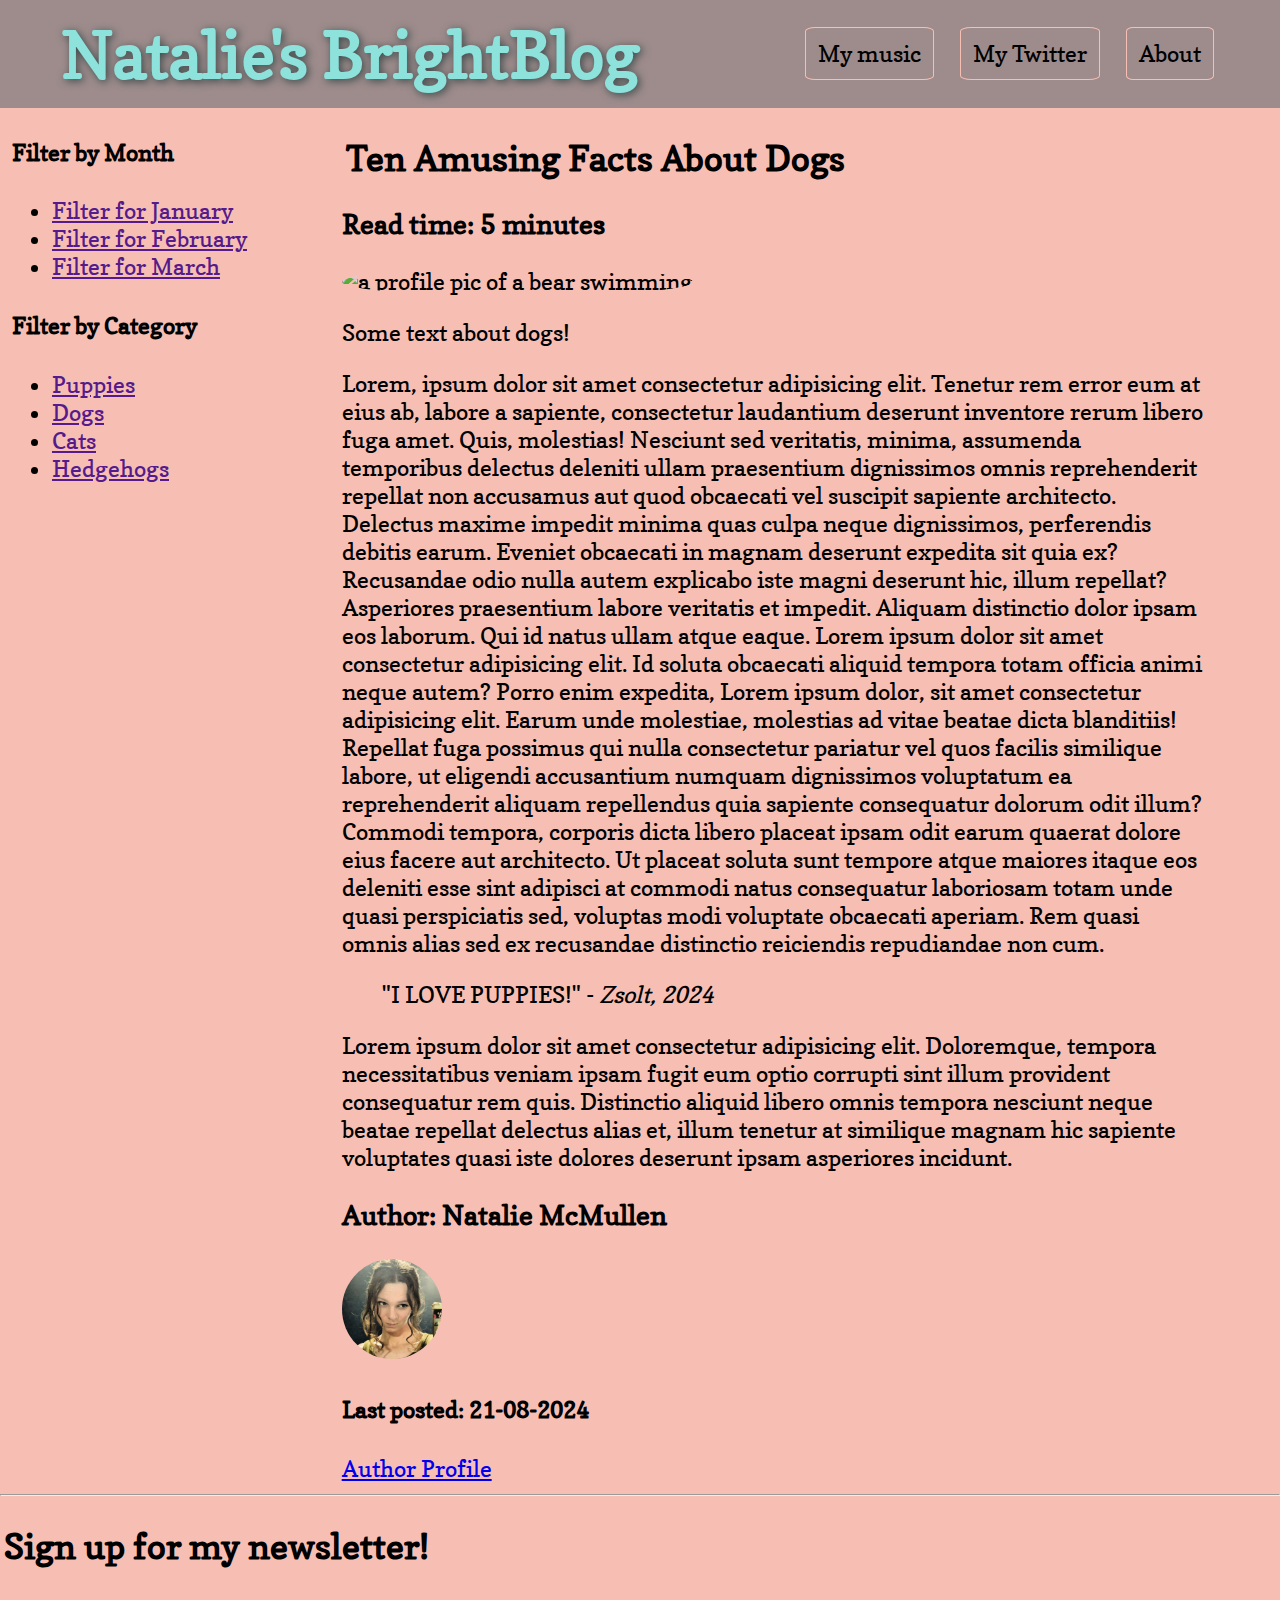
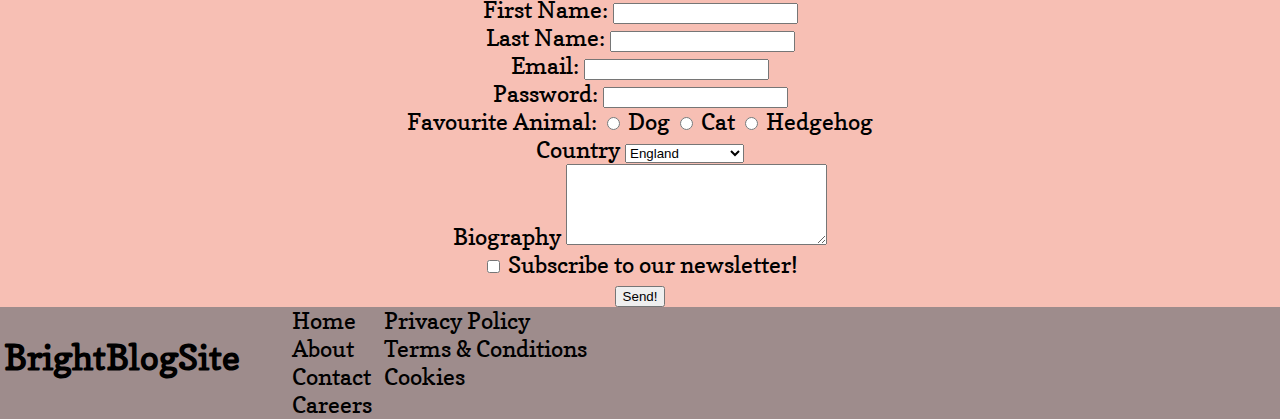
==== index.html @ 774e160c "initial commit" ====
<!--Miscalanious Notes
- Hover over tags to see definition
- Use TAB to use emmet abbraviation
- use lorem for a paragraph of text (type the number of words you'd like afterwards)
- Different text tags, i.e. <blockquote>, <cite> allow text to be simply formatted
- press the arrows on the left (by the line numbers) to collapse tags :)))

Forms
- Forms are usually processed by a seperate server. 
- a 'model' is an element that pops up over the website
- the label connects the text of a question in the form with the related box
- the value is what text goes in the button or drop down menu
- type="email" checks if the text is an email address
- type="passowrd" hides the text being typed :)
- type="radio" gives us a clickable 'radio button' (i.e. you can choose one answer only for the quesiton)
- type="submit" creates a button to send the form off
- you can link radio buttons to the same question by making sure the name="" is the same for each button
- use 'select' and 'option' for a drop down selection
- notice how the label text goes before some tags (like select) but after other tags (like text). This is due to which bit you want to show when you hover over or click the label
- notice that when you send the form, the information being sent goes into the URL :)
-->



<!DOCTYPE html>
<html lang="en">
<head>
    <link rel="stylesheet" href="style.css">
    <script src="app.js"></script>
    <link href="https://fonts.googleapis.com/css2?family=Copse&family=Roboto+Slab:wght@100..900&display=swap" rel="stylesheet">
    <link href="https://fonts.googleapis.com/css2?family=Copse&display=swap" rel="stylesheet">
    <meta charset="UTF-8">
    <meta name="viewport" content="width=device-width, initial-scale=1.0">
    <title>BrightBlogSite</title>
</head>

<body>
    <header id="main-header">
        <!-- the content of the header (stuff at the top of the website) goes here :) -->
        <h1 id="logo">Natalie's BrightBlog</h1> <!-- You could quickly make this section below with 'nav>ul>li*3>a'-->
        <!--<h1> is the highest in the heirachy of header tags-->
        <nav>
            <!-- this is the navigation bar -->
            <!-- this is using the list method (you can use unordered list or ordered list (ul or ol)) -->
            <ul id="nav-ul">
                <li> <!--List elements-->
                    <a href="https://soundcloud.com/natalatalie" target="_blank" class="navbutton"> My music</a>
                </li>
                <li> 
                    <a href="https://soundcloud.com/natalatalie" target="_blank" class="navbutton">My Twitter</a> 
                </li>
                <li>
                    <a href="https://youtu.be/nHFAuy6w3oc?si=g7pez1KYnM05NIgV" target="_blank" class="navbutton">About</a>
                </li>
            </ul> 
        </nav>
    </header>
    <main>
        <!-- main content of the website can go here :) -->
        <div id="main-content">
            <aside><!-- for filtering-->
                <section>
                    <h4>Filter by Month</h4>
                    <nav><!--As the filter is part of navigation!-->
                        <ul>
                            <li><a href="">Filter for January</a></li>
                            <li><a href="">Filter for February</a></li>
                            <li><a href="">Filter for March</a></li>
                        </ul>
                    </nav>
                </section>
                <section>
                    <h4>Filter by Category</h4>
                    <nav>
                        <ul>
                            <li><a href="">Puppies</a></li>
                            <li><a href="">Dogs</a></li>
                            <li><a href="">Cats</a></li>
                            <li><a href="">Hedgehogs</a></li>
                        </ul>
                    </nav>
                </section>
            </aside>
            <div>
                <article>
                    <header>
                        <!--article (a self contained composition) header goes here :)-->
                        <h2>Ten Amusing Facts About Dogs</h2>
                        <h3>Read time: 5 minutes</h3>
                        <img src="https://placebear.com/100/100" alt="a profile pic of a bear swimming">
                    </header>
                    <main><!--<p> = paragraph -->
                        <p>Some text about dogs!</p>
                        <p>Lorem, ipsum dolor sit amet consectetur adipisicing elit. Tenetur rem error eum at eius ab, labore a sapiente, consectetur laudantium deserunt inventore rerum libero fuga amet. Quis, molestias! Nesciunt sed veritatis, minima, assumenda temporibus delectus deleniti ullam praesentium dignissimos omnis reprehenderit repellat non accusamus aut quod obcaecati vel suscipit sapiente architecto. Delectus maxime impedit minima quas culpa neque dignissimos, perferendis debitis earum. Eveniet obcaecati in magnam deserunt expedita sit quia ex? Recusandae odio nulla autem explicabo iste magni deserunt hic, illum repellat? Asperiores praesentium labore veritatis et impedit. Aliquam distinctio dolor ipsam eos laborum. Qui id natus ullam atque eaque.
                        Lorem ipsum dolor sit amet consectetur adipisicing elit. Id soluta obcaecati aliquid tempora totam officia animi neque autem? Porro enim expedita, Lorem ipsum dolor, sit amet consectetur adipisicing elit. Earum unde molestiae, molestias ad vitae beatae dicta blanditiis! Repellat fuga possimus qui nulla consectetur pariatur vel quos facilis similique labore, ut eligendi accusantium numquam dignissimos voluptatum ea reprehenderit aliquam repellendus quia sapiente consequatur dolorum odit illum? Commodi tempora, corporis dicta libero placeat ipsam odit earum quaerat dolore eius facere aut architecto. Ut placeat soluta sunt tempore atque maiores itaque eos deleniti esse sint adipisci at commodi natus consequatur laboriosam totam unde quasi perspiciatis sed, voluptas modi voluptate obcaecati aperiam. Rem quasi omnis alias sed ex recusandae distinctio reiciendis repudiandae non cum.
                    
                        </p>
                        <blockquote>
                            "I LOVE PUPPIES!" - <cite>Zsolt, 2024</cite>
                        </blockquote>
                        
                        <p>Lorem ipsum dolor sit amet consectetur adipisicing elit. Doloremque, tempora necessitatibus veniam ipsam fugit eum optio corrupti sint illum provident consequatur rem quis. Distinctio aliquid libero omnis tempora nesciunt neque beatae repellat delectus alias et, illum tenetur at similique magnam hic sapiente voluptates quasi iste dolores deserunt ipsam asperiores incidunt.</p>
                    </main>
                    <footer>
                        <h3>Author: Natalie McMullen</h3>
                        <img src="./natalieface.jpg" alt="a profile pic of natalie's face" style="max-height: 100px; max-width: 100px;">
                        <h4>Last posted: 21-08-2024</h4><!--need programming to automte this, i.e. JavaScript-->
                        <a href="https://www.brightnetwork.co.uk/" target="_blank">Author Profile</a> <!--target assigns where the link opens to-->
                    </footer>
                </article>
            </div>
        </div>
    <hr><!--horizontal line-->
    <h2>Sign up for my newsletter!</h2>
    <form action="" method=""> <!--Two attributes-->
        <label for="first_name">First Name: </label>
        <input type="text" id="first_name" name="first_name" required> <!--a required field in the form-->
        <br> <!--stacks fields vertically using a break-->
        <label for="last_name">Last Name: </label>
        <input type="text" id="last_name" name="last_name" required> <!--a required field in the form-->
        <br>
        <label for="email">Email:</label>
        <input type="email" name="email" id="email">
        <br>
        <label for="password">Password:</label>
        <input type="password" name="password" id="password">
        <br>

        <label for="favourite_animal">Favourite Animal:</label>
        <input type="radio" name="favourite_animal" id="dog" value="dog">
        <label for="dog">Dog</label>
        <input type="radio" name="favourite_animal" id="cat" value="cat">
        <label for="cat">Cat</label>
        <input type="radio" name="favourite_animal" id="headgehog" value="headgehog">
        <label for="headgehog">Hedgehog</label>
        <br>

        <label for="country">Country</label>
        <select name="country" id="country">
            <option value="england">England</option>
            <option value="scotland">Scotland</option>
            <option value="wales">Wales</option>
            <option value="northern_ireland">Northern Ireland</option>
        </select>
        <br>

        <label for="bio">Biography</label>
        <textarea name="bio" id="bio" cols="30" rows="5"></textarea> <!-- creates a sized textbox -->
        <br>

        <input type="checkbox" id="subscribe" name="subscribe">
        <label for="subscribe">Subscribe to our newsletter!</label>
        <br>

        <input type="submit" value="Send!">
    </form>
    
    </main>
    
    <footer><!--This is the footer for the <body>-->
        <!--We are going to make two collumns, by using <divs>-->
        <h2>BrightBlogSite</h2>
        <section>
            <nav>
                <ul id="footer-ul">
                    <div>
                        <li><a href="">Home</a></li>
                        <li><a href="">About</a></li>
                        <li><a href="">Contact</a></li>
                        <li><a href="">Careers</a></li>
                    </div>
                    <div>
                        <li><a href="">Privacy Policy</a></li>
                        <li><a href="">Terms & Conditions</a></li>
                        <li><a href="">Cookies</a></li>
                    </div>
                
                </ul>
            </nav>
        </section>
    </footer>
</body>
</html>
---- style.css ----
body {
    font-family: "Copse", sans-serif;
    margin: 0px;
    font-size: 1.8vw;
    background-color: #f7bfb4;
}
/*# for id*/
#logo {
    text-align: center;
    font-size: 5vw;
    margin: 0px;
    padding: 8px;
    font-family: "Copse";
    /* this makes use of the Copse font we added */
    text-shadow: 2px 2px 8px #384748;
    animation: sparkle 2s ease-in-out alternate;
}
@keyframes sparkle {
    0% {
        filter: brightness(1);
        text-shadow: 0 0 10px rgba(255, 255, 255, 0.5), 0 0 20px rgba(255, 255, 255, 0.3);
    }
    50% {
        filter: brightness(1.5);
        text-shadow: 0 0 20px rgba(255, 255, 255, 0.7), 0 0 30px rgba(255, 255, 255, 0.5);
    }
}


ul {
    margin: 0px;
}


body > header {
    background-color: #58656D90;
    color: #8de2dc;
    height: 12vh;
    /* Using FlexBox to organise logo and nav elements */
    /* moves elements horizontally together */
    display: flex;
    /* centers items in the flex box */
    align-items: center;
    justify-content: space-around;
}

/* flex box for navigation elements */
#nav-ul {
    display: flex;
}
/* adding padding to individual nav elements */
#nav-ul > li {
    padding: 8px;
    margin: 5px;
}

/* turning our two divs into a flexbox */
#footer-ul {
    display: flex;
    list-style: none;
}
#footer-ul > div > li {
    margin-left: 12px;
}

#footer-ul > div > li > a{
    text-decoration: none;
    color: black;
}

body > header > nav > ul { 
    /* removes hyperlink styling from links under BirghtBlog */ 
    list-style: none;
    text-decoration: none;
}

/*. for classk*/
.navbutton {
    text-decoration: none;
    padding: 12px;
    /* making the buttons */
    border: 1px solid #f7bfb4;
    color: black;
    border-radius: 8%;
}

body > main article {
    /* organises the margins and text width of the website - auto automatically adjusts the margins */
    width: 85%;
    margin: auto;

}

/* organising the articles & filtering */
#main-content {
    display: flex;
    justify-content: space-around;
}
#main-content > div {
    width: 80%;
}
#main-content aside {
    width: 20%;
    margin-left: 12px;
}


/* centering the form */
form {
    text-align: center;
}

h2 {
    text-align: left;
    margin-left: 4px;
}



body > footer {
    background-color: #58656D90;
    /* flexbox for footer */
    display: flex;
}


/* edits all images */
img {
    border-radius: 50%
}
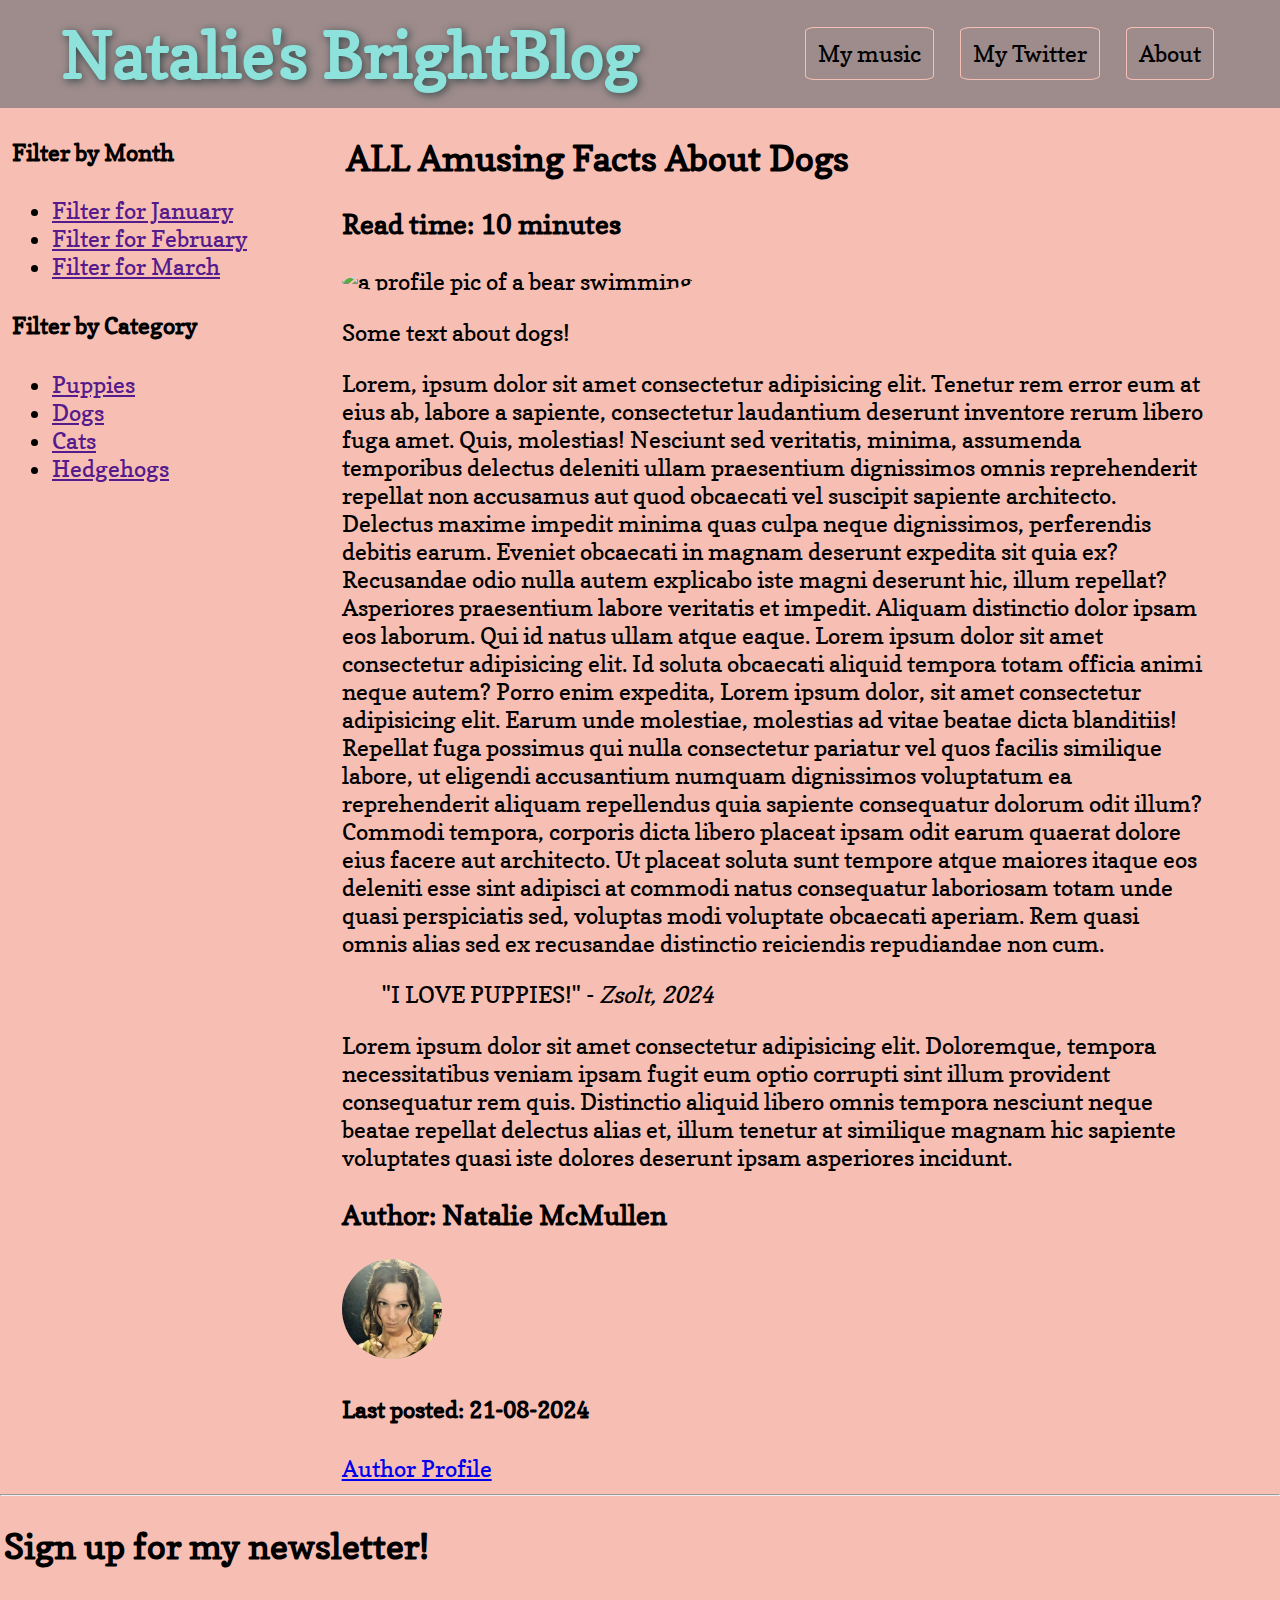
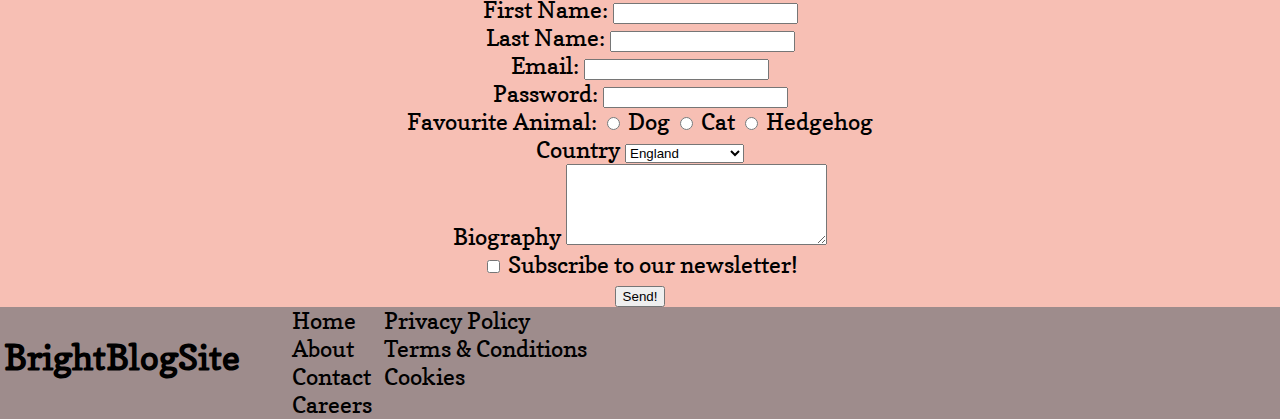
==== commit 3e483836: "Update index.html" ====
--- a/index.html
+++ b/index.html
@@ -85,8 +85,8 @@
                 <article>
                     <header>
                         <!--article (a self contained composition) header goes here :)-->
-                        <h2>Ten Amusing Facts About Dogs</h2>
-                        <h3>Read time: 5 minutes</h3>
+                        <h2>ALL Amusing Facts About Dogs</h2>
+                        <h3>Read time: 10 minutes</h3>
                         <img src="https://placebear.com/100/100" alt="a profile pic of a bear swimming">
                     </header>
                     <main><!--<p> = paragraph -->
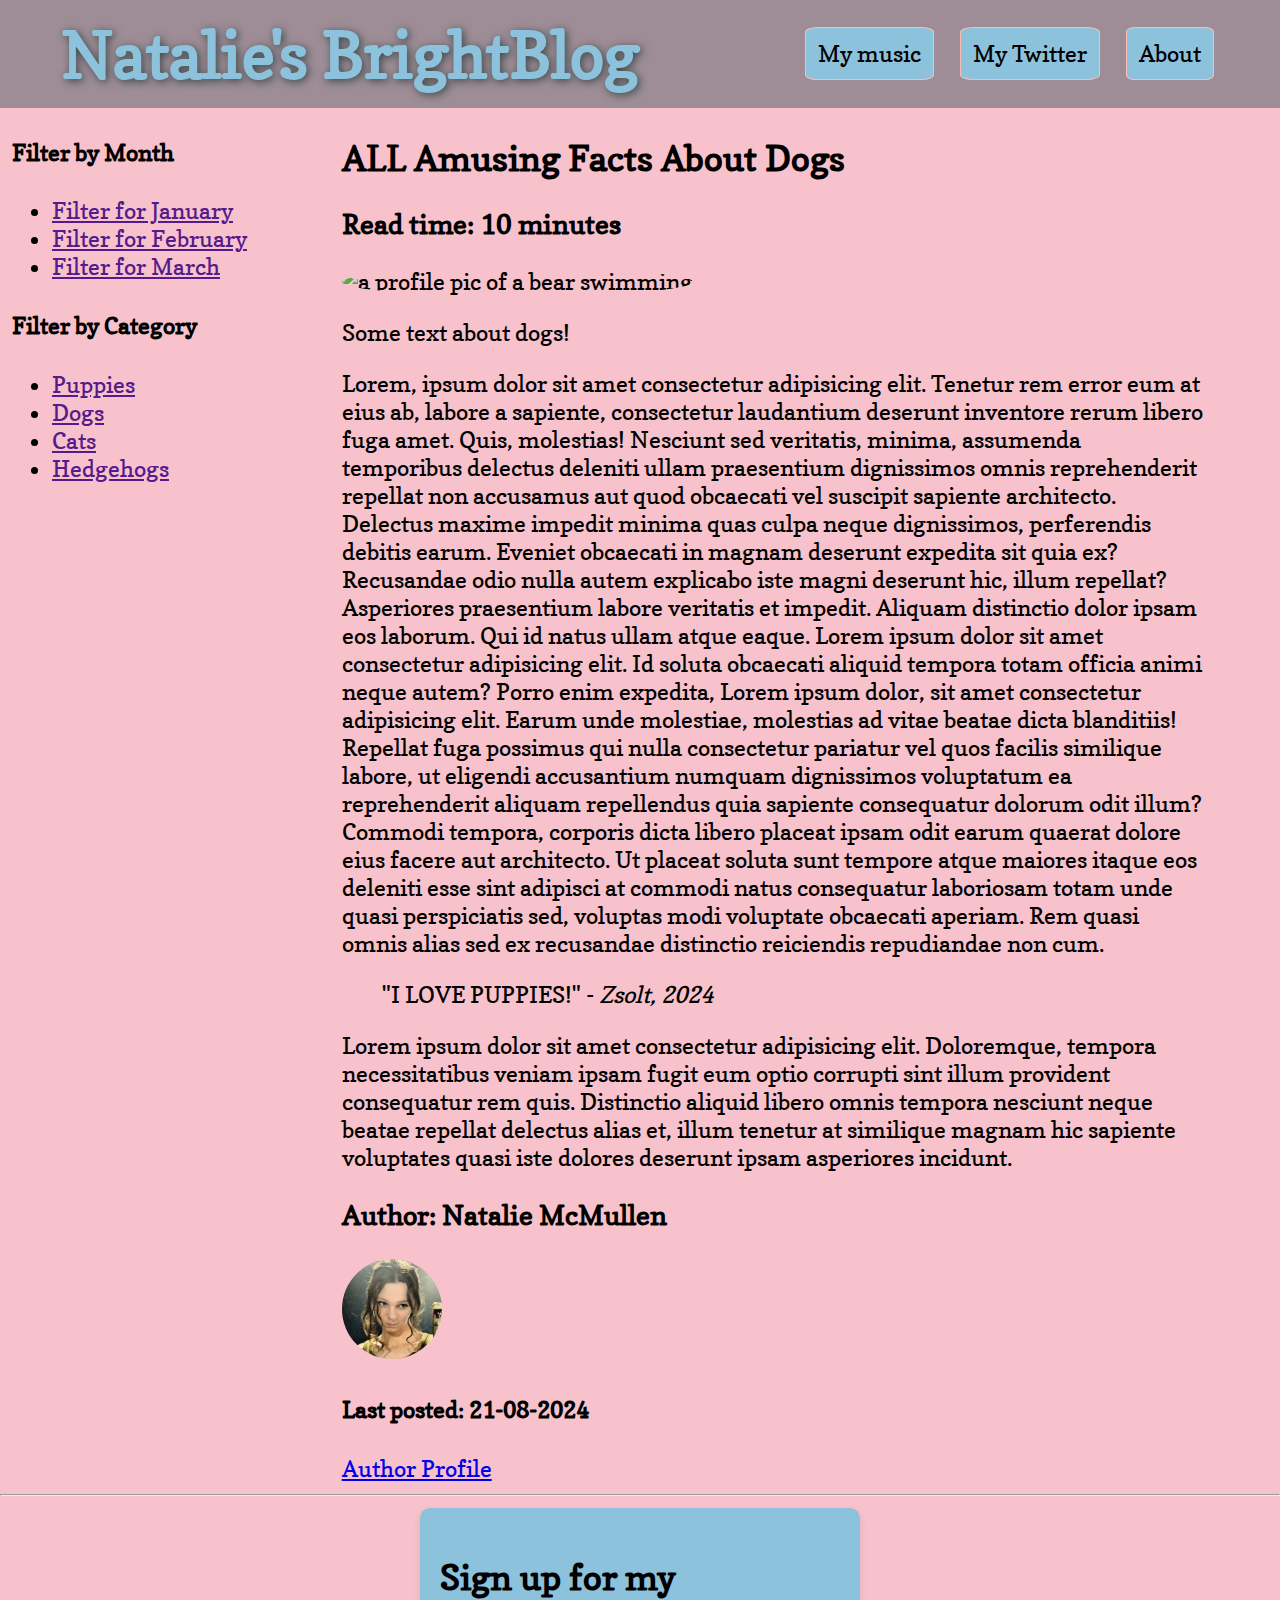
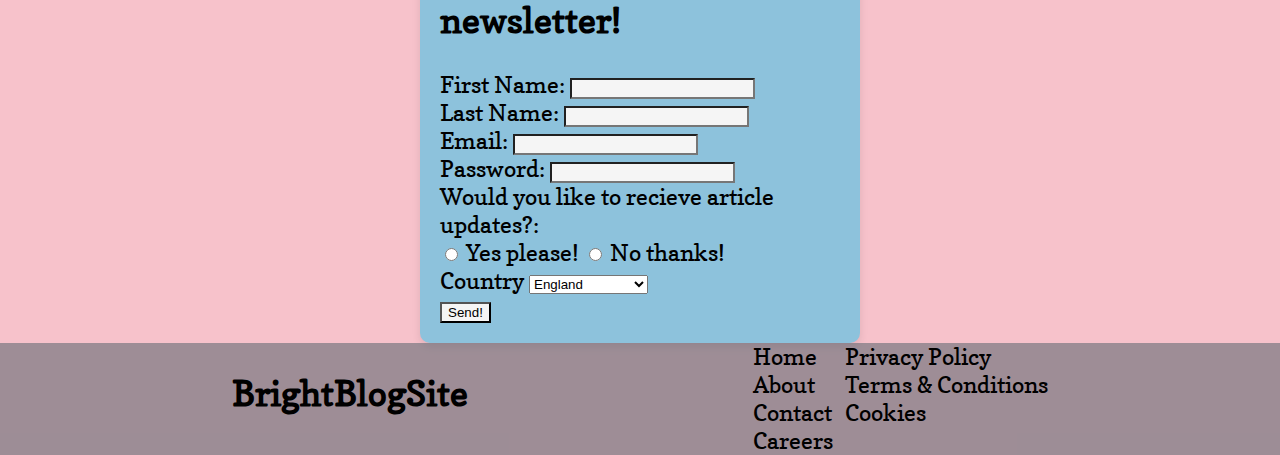
==== commit ed4ee477: "update1" ====
--- a/index.html
+++ b/index.html
@@ -26,7 +26,7 @@
 <html lang="en">
 <head>
     <link rel="stylesheet" href="style.css">
-    <script src="app.js"></script>
+    
     <link href="https://fonts.googleapis.com/css2?family=Copse&family=Roboto+Slab:wght@100..900&display=swap" rel="stylesheet">
     <link href="https://fonts.googleapis.com/css2?family=Copse&display=swap" rel="stylesheet">
     <meta charset="UTF-8">
@@ -111,8 +111,8 @@
             </div>
         </div>
     <hr><!--horizontal line-->
-    <h2>Sign up for my newsletter!</h2>
-    <form action="" method=""> <!--Two attributes-->
+    <form action="" method="" id="signup"> <!--Two attributes-->
+        <h2>Sign up for my newsletter!</h2>
         <label for="first_name">First Name: </label>
         <input type="text" id="first_name" name="first_name" required> <!--a required field in the form-->
         <br> <!--stacks fields vertically using a break-->
@@ -126,13 +126,12 @@
         <input type="password" name="password" id="password">
         <br>
 
-        <label for="favourite_animal">Favourite Animal:</label>
-        <input type="radio" name="favourite_animal" id="dog" value="dog">
-        <label for="dog">Dog</label>
-        <input type="radio" name="favourite_animal" id="cat" value="cat">
-        <label for="cat">Cat</label>
-        <input type="radio" name="favourite_animal" id="headgehog" value="headgehog">
-        <label for="headgehog">Hedgehog</label>
+        <label for="updates" id="updates">Would you like to recieve article updates?:</label>
+        <input type="radio" name="updates" id="" value="yes">
+        <label for="yes">Yes please!</label>
+        <input type="radio" name="updates" id="no" value="no">
+        <label for="no">No thanks!</label>
+        
         <br>
 
         <label for="country">Country</label>
@@ -143,15 +142,6 @@
             <option value="northern_ireland">Northern Ireland</option>
         </select>
         <br>
-
-        <label for="bio">Biography</label>
-        <textarea name="bio" id="bio" cols="30" rows="5"></textarea> <!-- creates a sized textbox -->
-        <br>
-
-        <input type="checkbox" id="subscribe" name="subscribe">
-        <label for="subscribe">Subscribe to our newsletter!</label>
-        <br>
-
         <input type="submit" value="Send!">
     </form>
     
--- a/style.css
+++ b/style.css
@@ -2,7 +2,7 @@
     font-family: "Copse", sans-serif;
     margin: 0px;
     font-size: 1.8vw;
-    background-color: #f7bfb4;
+    background-color: #f7c2cb;
 }
 /*# for id*/
 #logo {
@@ -34,7 +34,7 @@
 
 body > header {
     background-color: #58656D90;
-    color: #8de2dc;
+    color: #8dc2dc;
     height: 12vh;
     /* Using FlexBox to organise logo and nav elements */
     /* moves elements horizontally together */
@@ -80,8 +80,9 @@
     padding: 12px;
     /* making the buttons */
     border: 1px solid #f7bfb4;
+    background-color: #8dc2dc;
     color: black;
-    border-radius: 8%;
+    border-radius: 10%;
 }
 
 body > main article {
@@ -105,15 +106,9 @@
 }
 
 
-/* centering the form */
-form {
-    text-align: center;
-}
 
-h2 {
-    text-align: left;
-    margin-left: 4px;
-}
+
+
 
 
 
@@ -121,6 +116,7 @@
     background-color: #58656D90;
     /* flexbox for footer */
     display: flex;
+    justify-content: space-evenly;
 }
 
 
@@ -129,3 +125,21 @@
     border-radius: 50%
 }
 
+#signup {
+    justify-content: center;
+    align-items: center;
+    width: 100%;
+    max-width: 400px;
+    margin: auto;
+    padding: 20px;
+    background-color: #8dc2dc;
+    border-radius: 10px;
+    box-shadow: 0 4px 8px rgba(0, 0, 0, 0.1);
+}
+#signup >  input{
+    background-color: whitesmoke;
+}
+
+#updates {
+    display: flex;
+}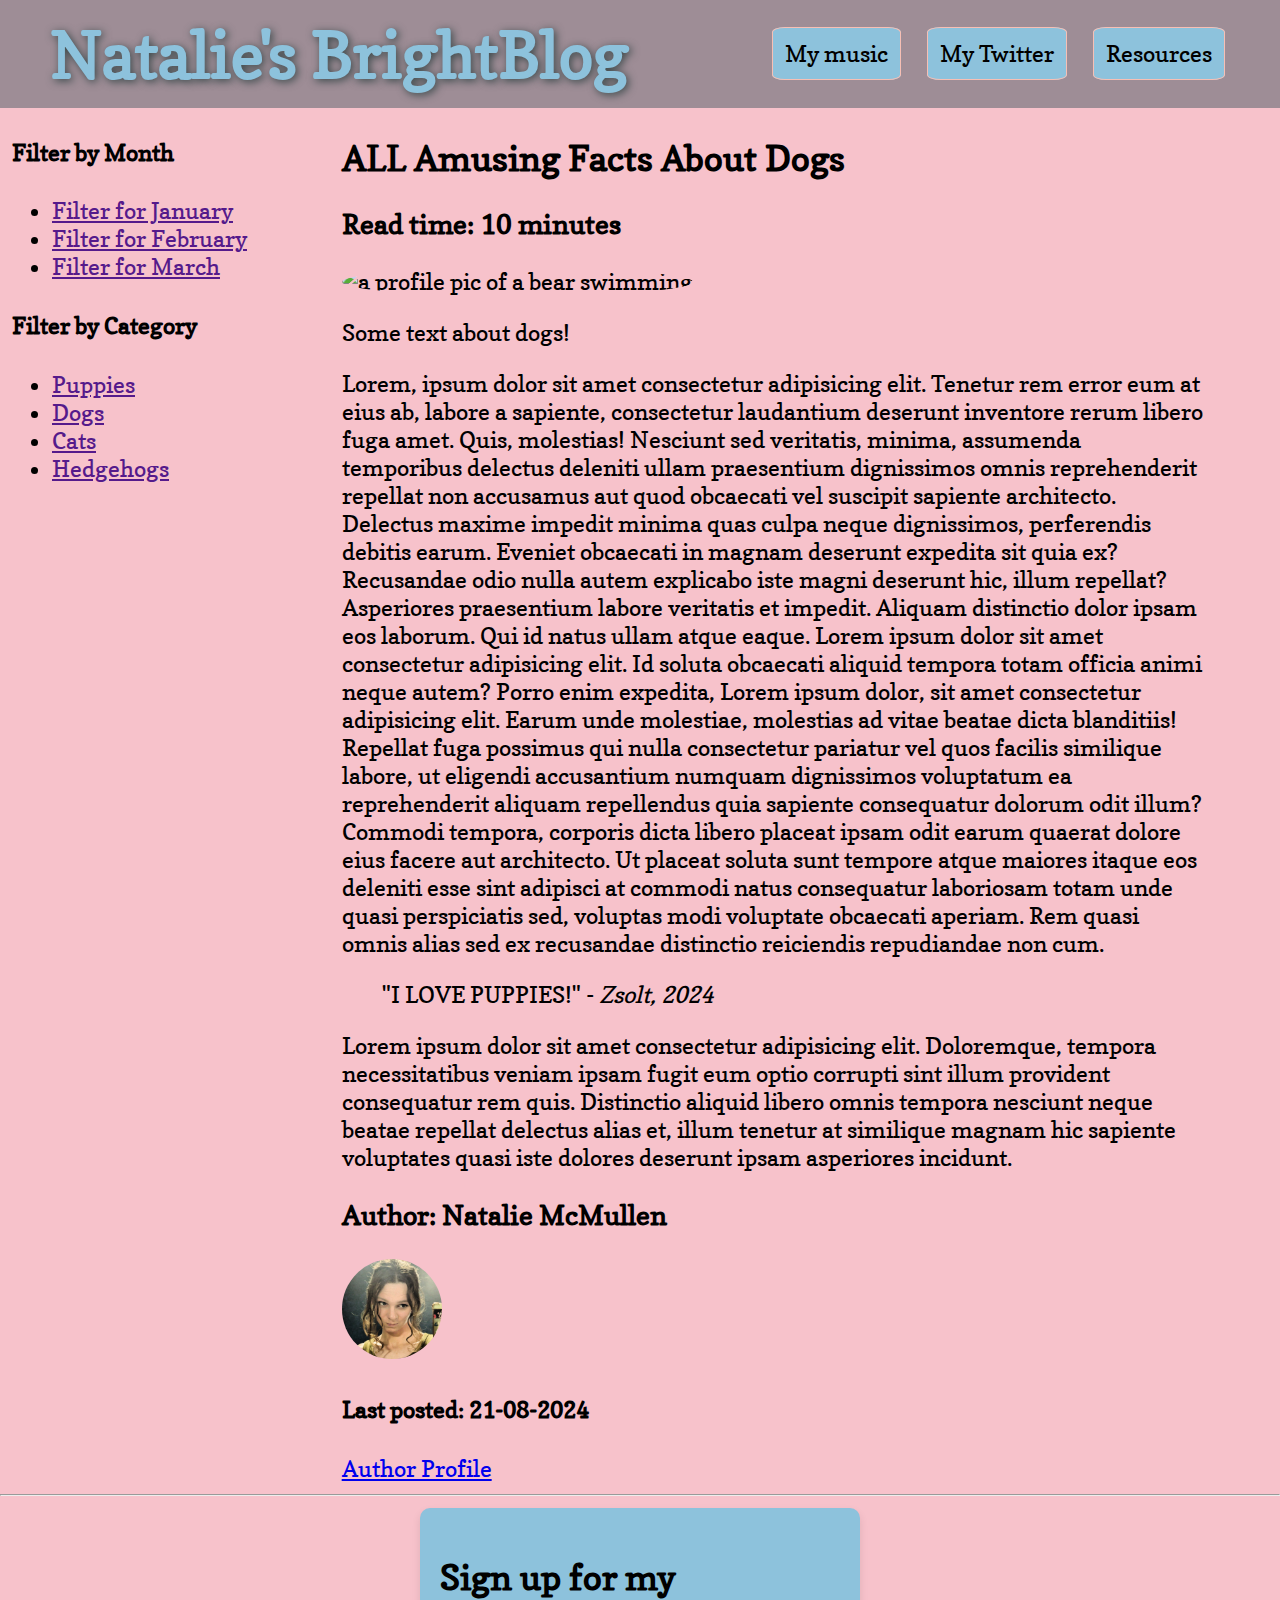
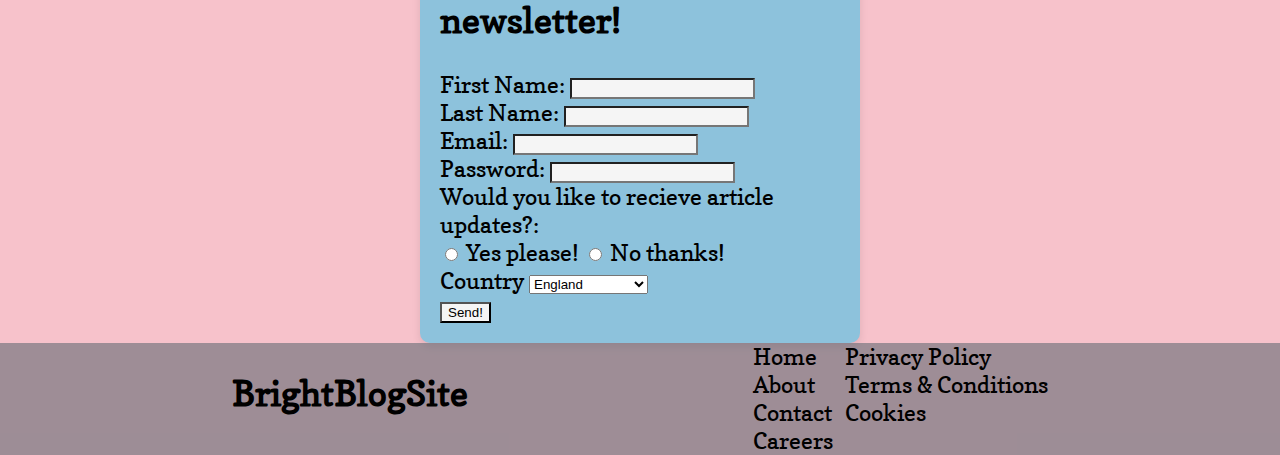
==== commit 31ea936a: "Update index.html" ====
--- a/index.html
+++ b/index.html
@@ -50,7 +50,7 @@
                     <a href="https://soundcloud.com/natalatalie" target="_blank" class="navbutton">My Twitter</a> 
                 </li>
                 <li>
-                    <a href="https://youtu.be/nHFAuy6w3oc?si=g7pez1KYnM05NIgV" target="_blank" class="navbutton">About</a>
+                    <a href="https://genderkit.org.uk/" target="_blank" class="navbutton">Resources</a>
                 </li>
             </ul> 
         </nav>
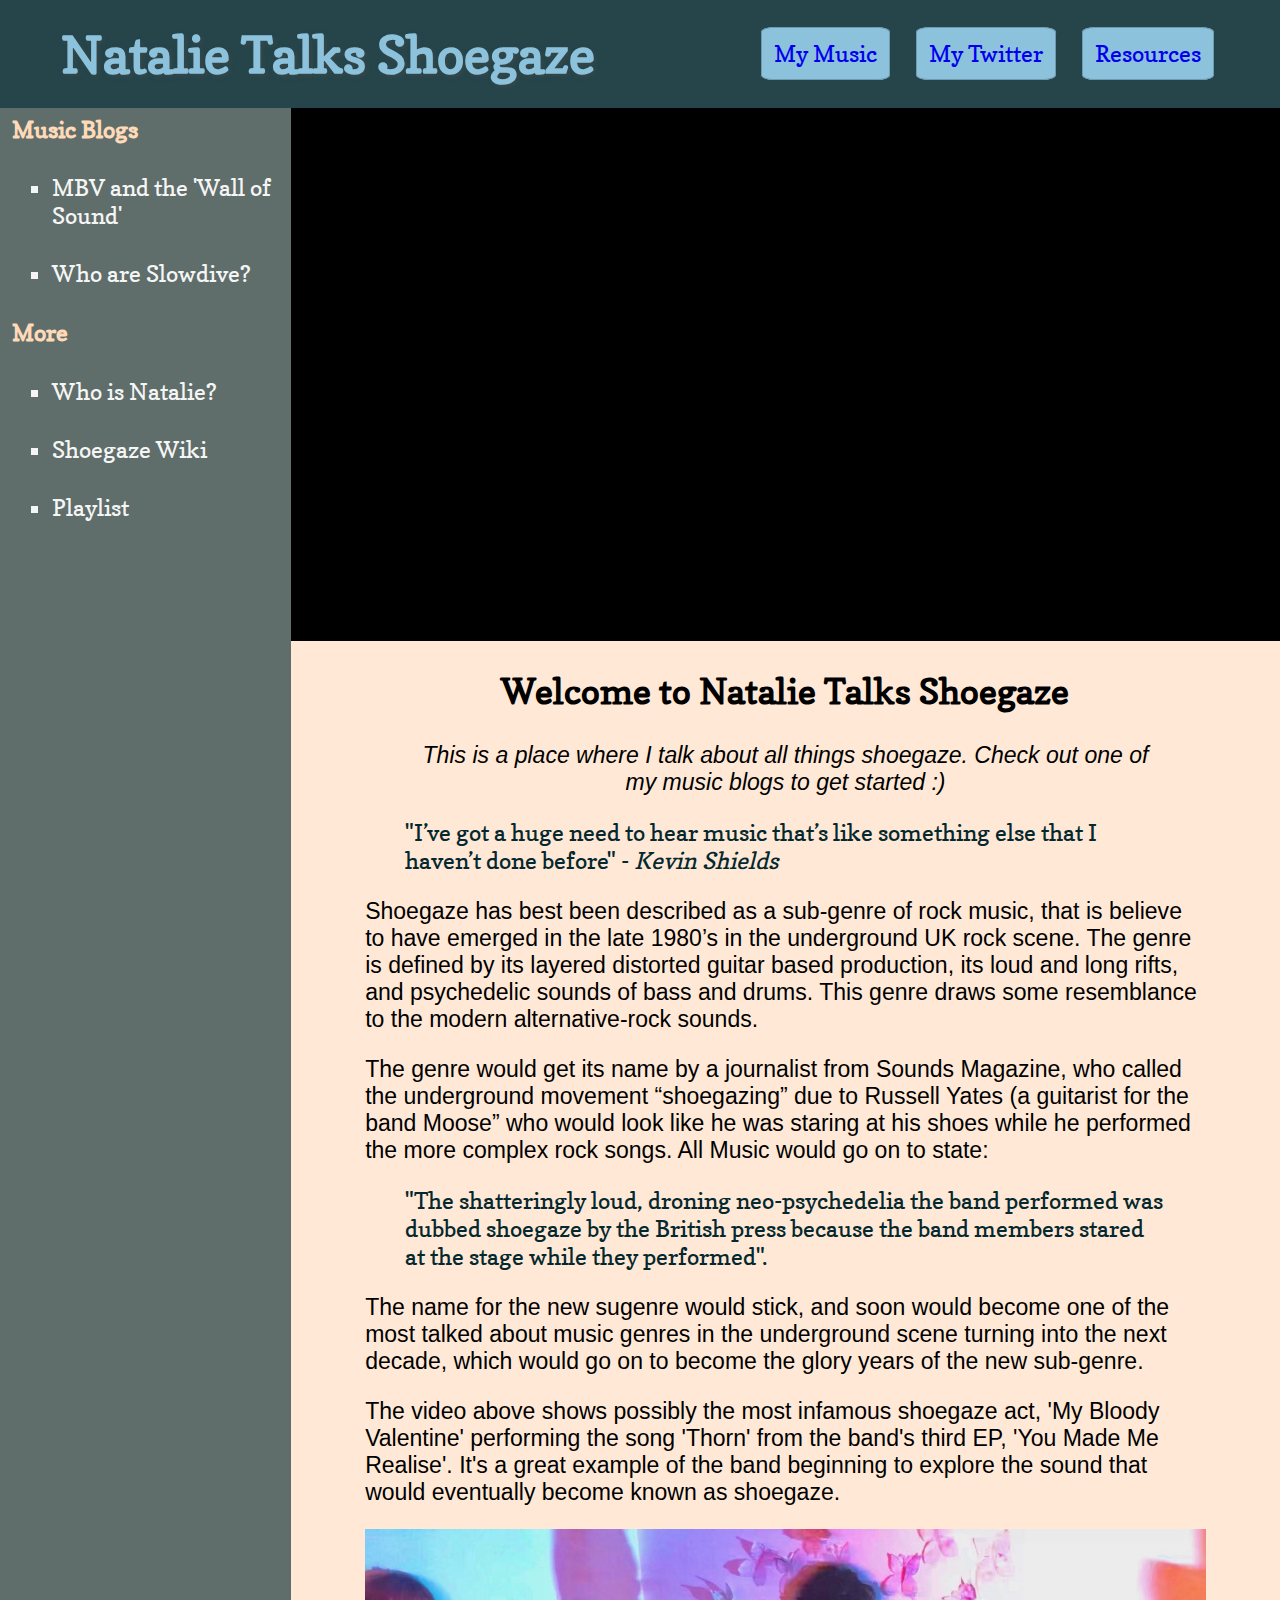
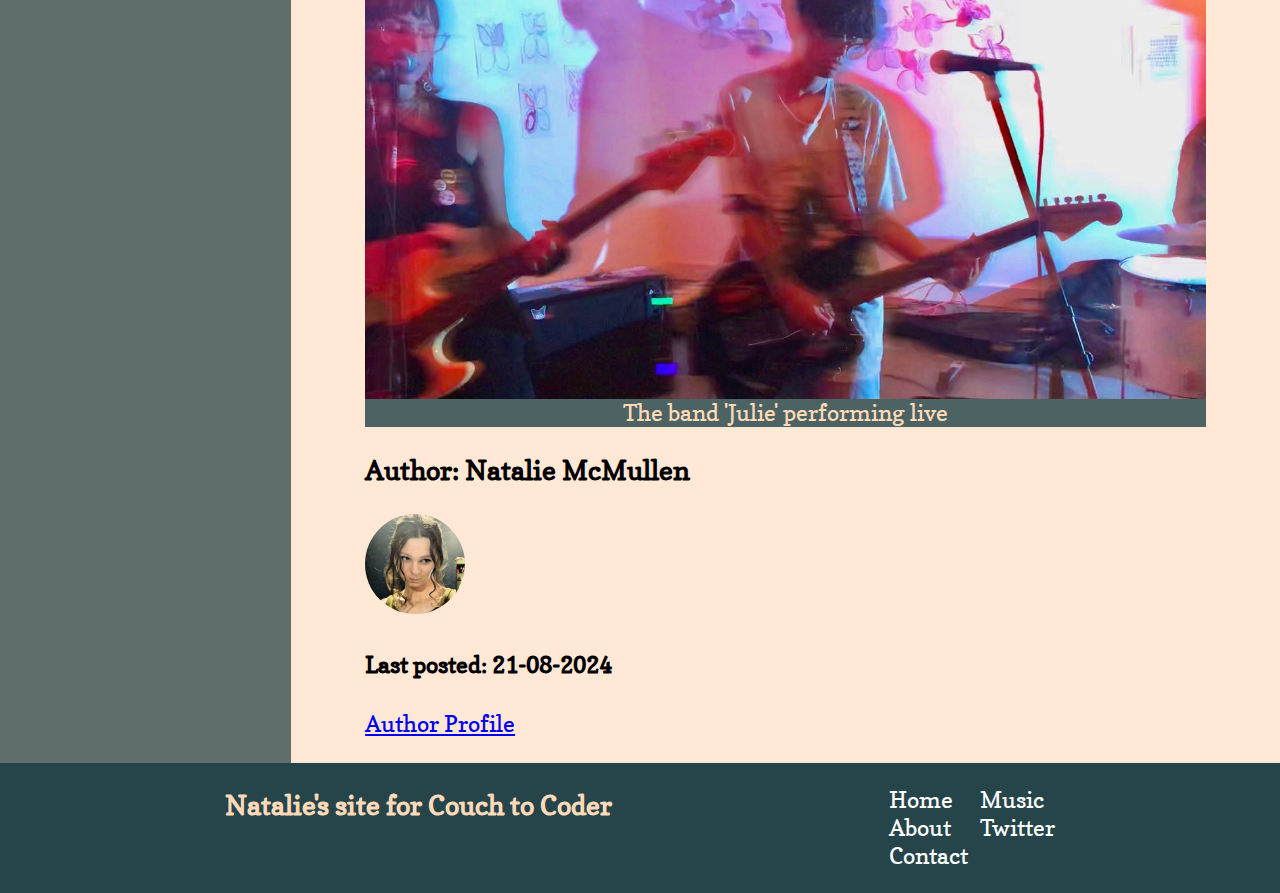
==== commit a468dfde: "couchtocoder" ====
--- a/index.html
+++ b/index.html
@@ -37,17 +37,17 @@
 <body>
     <header id="main-header">
         <!-- the content of the header (stuff at the top of the website) goes here :) -->
-        <h1 id="logo">Natalie's BrightBlog</h1> <!-- You could quickly make this section below with 'nav>ul>li*3>a'-->
+        <h1><a  id="logo" href="index.html">Natalie Talks Shoegaze</a></h1> <!-- You could quickly make this section below with 'nav>ul>li*3>a'-->
         <!--<h1> is the highest in the heirachy of header tags-->
         <nav>
             <!-- this is the navigation bar -->
             <!-- this is using the list method (you can use unordered list or ordered list (ul or ol)) -->
             <ul id="nav-ul">
                 <li> <!--List elements-->
-                    <a href="https://soundcloud.com/natalatalie" target="_blank" class="navbutton"> My music</a>
+                    <a href="https://soundcloud.com/natalatalie" target="_blank" class="navbutton"> My Music</a>
                 </li>
                 <li> 
-                    <a href="https://soundcloud.com/natalatalie" target="_blank" class="navbutton">My Twitter</a> 
+                    <a href="https://x.com/natalatalie_" target="_blank" class="navbutton">My Twitter</a> 
                 </li>
                 <li>
                     <a href="https://genderkit.org.uk/" target="_blank" class="navbutton">Resources</a>
@@ -58,111 +58,77 @@
     <main>
         <!-- main content of the website can go here :) -->
         <div id="main-content">
-            <aside><!-- for filtering-->
+            <aside id="blognav"><!-- for filtering-->
                 <section>
-                    <h4>Filter by Month</h4>
+                    <h4>Music Blogs</h4>
                     <nav><!--As the filter is part of navigation!-->
                         <ul>
-                            <li><a href="">Filter for January</a></li>
-                            <li><a href="">Filter for February</a></li>
-                            <li><a href="">Filter for March</a></li>
+                            <li><a href="MBVblog.html" class="blogbutton">MBV and the 'Wall of Sound'</a></li>
+                            <li><a href="Slowdiveblog.html" class="blogbutton">Who are Slowdive? </a></li>
                         </ul>
                     </nav>
                 </section>
                 <section>
-                    <h4>Filter by Category</h4>
+                    <h4>More</h4>
                     <nav>
                         <ul>
-                            <li><a href="">Puppies</a></li>
-                            <li><a href="">Dogs</a></li>
-                            <li><a href="">Cats</a></li>
-                            <li><a href="">Hedgehogs</a></li>
+                            <li><a href="whosnat.html" class="blogbutton">Who is Natalie?</a></li>
+                            <li><a href="https://en.wikipedia.org/wiki/Shoegaze" target="_blank" class="blogbutton">Shoegaze Wiki</a></li>
+                            <li><a href="https://www.youtube.com/playlist?list=PLEXox2R2RxZLF0n8tVHnv7PtFtxQLElt1" target="_blank" class="blogbutton">Playlist</a></li>
                         </ul>
                     </nav>
                 </section>
             </aside>
             <div>
+                <div id="video-container">
+                    <iframe width="560" height="315" src="https://www.youtube.com/embed/fe-felI_tew?si=wnXQVd9pVVXDMDgI" title="YouTube video player" frameborder="0" allow="accelerometer; autoplay; clipboard-write; encrypted-media; gyroscope; picture-in-picture; web-share" referrerpolicy="strict-origin-when-cross-origin" allowfullscreen></iframe>
+                </div>
                 <article>
-                    <header>
-                        <!--article (a self contained composition) header goes here :)-->
-                        <h2>ALL Amusing Facts About Dogs</h2>
-                        <h3>Read time: 10 minutes</h3>
-                        <img src="https://placebear.com/100/100" alt="a profile pic of a bear swimming">
-                    </header>
                     <main><!--<p> = paragraph -->
-                        <p>Some text about dogs!</p>
-                        <p>Lorem, ipsum dolor sit amet consectetur adipisicing elit. Tenetur rem error eum at eius ab, labore a sapiente, consectetur laudantium deserunt inventore rerum libero fuga amet. Quis, molestias! Nesciunt sed veritatis, minima, assumenda temporibus delectus deleniti ullam praesentium dignissimos omnis reprehenderit repellat non accusamus aut quod obcaecati vel suscipit sapiente architecto. Delectus maxime impedit minima quas culpa neque dignissimos, perferendis debitis earum. Eveniet obcaecati in magnam deserunt expedita sit quia ex? Recusandae odio nulla autem explicabo iste magni deserunt hic, illum repellat? Asperiores praesentium labore veritatis et impedit. Aliquam distinctio dolor ipsam eos laborum. Qui id natus ullam atque eaque.
-                        Lorem ipsum dolor sit amet consectetur adipisicing elit. Id soluta obcaecati aliquid tempora totam officia animi neque autem? Porro enim expedita, Lorem ipsum dolor, sit amet consectetur adipisicing elit. Earum unde molestiae, molestias ad vitae beatae dicta blanditiis! Repellat fuga possimus qui nulla consectetur pariatur vel quos facilis similique labore, ut eligendi accusantium numquam dignissimos voluptatum ea reprehenderit aliquam repellendus quia sapiente consequatur dolorum odit illum? Commodi tempora, corporis dicta libero placeat ipsam odit earum quaerat dolore eius facere aut architecto. Ut placeat soluta sunt tempore atque maiores itaque eos deleniti esse sint adipisci at commodi natus consequatur laboriosam totam unde quasi perspiciatis sed, voluptas modi voluptate obcaecati aperiam. Rem quasi omnis alias sed ex recusandae distinctio reiciendis repudiandae non cum.
-                    
+                        <h2 id="welcome">Welcome to Natalie Talks Shoegaze</h2>
+                        <p id="centertext">This is a place where I talk about all things shoegaze. Check out one of my music blogs to get started :)
                         </p>
                         <blockquote>
-                            "I LOVE PUPPIES!" - <cite>Zsolt, 2024</cite>
+                            "I’ve got a huge need to hear music that’s like something else that I haven’t done before" - <cite>Kevin Shields</cite>
                         </blockquote>
-                        
-                        <p>Lorem ipsum dolor sit amet consectetur adipisicing elit. Doloremque, tempora necessitatibus veniam ipsam fugit eum optio corrupti sint illum provident consequatur rem quis. Distinctio aliquid libero omnis tempora nesciunt neque beatae repellat delectus alias et, illum tenetur at similique magnam hic sapiente voluptates quasi iste dolores deserunt ipsam asperiores incidunt.</p>
+                        <p>Shoegaze has best been described as a sub-genre of rock music, that is believe to have emerged in the late 1980’s in the underground UK rock scene. The genre is defined by its layered distorted guitar based production, its loud and long rifts, and psychedelic sounds of bass and drums. This genre draws some resemblance to the modern alternative-rock sounds.
+
+                        <p>The genre would get its name by a journalist from Sounds Magazine, who called the underground movement “shoegazing” due to Russell Yates (a guitarist for the band Moose” who would look like he was staring at his shoes while he performed the more complex rock songs. All Music would go on to state:</p> 
+                        <blockquote>
+                            "The shatteringly loud, droning neo-psychedelia the band performed was dubbed shoegaze by the British press because the band members stared at the stage while they performed".
+                        </blockquote> 
+                        <p>The name for the new sugenre would stick, and soon would become one of the most talked about music genres in the underground scene turning into the next decade, which would go on to become the glory years of the new sub-genre.</p>
+                        <p>
+                        The video above shows possibly the most infamous shoegaze act, 'My Bloody Valentine' performing the song 'Thorn' from the band's third EP, 'You Made Me Realise'. It's a great example of the band beginning to explore the sound that would eventually become known as shoegaze.
+                        </p>
+                        <img src="./julie.jpeg" alt="a photo of the band julile performing live" id="article-image">
+                        <figcaption>The band 'Julie' performing live</figcaption>
                     </main>
-                    <footer>
+                
+                    <footer id="author">
                         <h3>Author: Natalie McMullen</h3>
-                        <img src="./natalieface.jpg" alt="a profile pic of natalie's face" style="max-height: 100px; max-width: 100px;">
+                        <img src="./natalieface.jpg" alt="a profile pic of natalie's face" style="max-height: 100px; max-width: 100px;" id="natface">
                         <h4>Last posted: 21-08-2024</h4><!--need programming to automte this, i.e. JavaScript-->
                         <a href="https://www.brightnetwork.co.uk/" target="_blank">Author Profile</a> <!--target assigns where the link opens to-->
                     </footer>
                 </article>
             </div>
-        </div>
-    <hr><!--horizontal line-->
-    <form action="" method="" id="signup"> <!--Two attributes-->
-        <h2>Sign up for my newsletter!</h2>
-        <label for="first_name">First Name: </label>
-        <input type="text" id="first_name" name="first_name" required> <!--a required field in the form-->
-        <br> <!--stacks fields vertically using a break-->
-        <label for="last_name">Last Name: </label>
-        <input type="text" id="last_name" name="last_name" required> <!--a required field in the form-->
-        <br>
-        <label for="email">Email:</label>
-        <input type="email" name="email" id="email">
-        <br>
-        <label for="password">Password:</label>
-        <input type="password" name="password" id="password">
-        <br>
-
-        <label for="updates" id="updates">Would you like to recieve article updates?:</label>
-        <input type="radio" name="updates" id="" value="yes">
-        <label for="yes">Yes please!</label>
-        <input type="radio" name="updates" id="no" value="no">
-        <label for="no">No thanks!</label>
-        
-        <br>
-
-        <label for="country">Country</label>
-        <select name="country" id="country">
-            <option value="england">England</option>
-            <option value="scotland">Scotland</option>
-            <option value="wales">Wales</option>
-            <option value="northern_ireland">Northern Ireland</option>
-        </select>
-        <br>
-        <input type="submit" value="Send!">
-    </form>
-    
     </main>
     
-    <footer><!--This is the footer for the <body>-->
+    <footer id="mainfooter"><!--This is the footer for the <body>-->
         <!--We are going to make two collumns, by using <divs>-->
-        <h2>BrightBlogSite</h2>
+        <h3>Natalie's site for Couch to Coder</h3>
         <section>
             <nav>
                 <ul id="footer-ul">
                     <div>
-                        <li><a href="">Home</a></li>
-                        <li><a href="">About</a></li>
-                        <li><a href="">Contact</a></li>
-                        <li><a href="">Careers</a></li>
+                        <li><a href="index.html">Home</a></li>
+                        <li><a href="whosnat.html">About</a></li>
+                        <li><a href="contact.html">Contact</a></li>
                     </div>
                     <div>
-                        <li><a href="">Privacy Policy</a></li>
-                        <li><a href="">Terms & Conditions</a></li>
-                        <li><a href="">Cookies</a></li>
+                        <li><a href="https://soundcloud.com/natalatalie" target="_blank">Music</a></li>
+                        <li><a href="https://x.com/natalatalie_" target="_blank">Twitter</a></li>
                     </div>
                 
                 </ul>
--- a/style.css
+++ b/style.css
@@ -2,18 +2,26 @@
     font-family: "Copse", sans-serif;
     margin: 0px;
     font-size: 1.8vw;
-    background-color: #f7c2cb;
+    background-color: rgba(255, 224, 198, 0.721);
+}
+body > main {
+    margin-top: 85px;
 }
 /*# for id*/
 #logo {
-    text-align: center;
-    font-size: 5vw;
+    text-decoration: none;
+    color: #8dc2dc;
+    text-align: center;
+    font-size: 4vw;
     margin: 0px;
     padding: 8px;
     font-family: "Copse";
     /* this makes use of the Copse font we added */
-    text-shadow: 2px 2px 8px #384748;
-    animation: sparkle 2s ease-in-out alternate;
+    text-shadow: 2px 2px 4px #384748;
+    animation: sparkle 5s ease-in-out alternate;
+}
+a:visited {
+    color: inherit;
 }
 @keyframes sparkle {
     0% {
@@ -22,19 +30,76 @@
     }
     50% {
         filter: brightness(1.5);
-        text-shadow: 0 0 20px rgba(255, 255, 255, 0.7), 0 0 30px rgba(255, 255, 255, 0.5);
+        text-shadow: 0 0 20px rgba(248, 211, 219, 0.7), 0 0 30px rgba(255, 218, 185, 0.707);
     }
 }
 
-
-ul {
-    margin: 0px;
-}
-
+p {
+    font-family: Helvetica, sans-serif;
+}
+#centertext {
+    text-align: center;
+    font-family: sans-serif;
+    font-style: italic;
+    margin-left: 40px;
+    margin-right: 40px;
+}
+figcaption{
+    text-align: center;
+    color: peachpuff;
+    background-color: #4c6263;
+}
+
+blockquote {
+    color: rgba(4, 40, 46);
+}
+
+#welcome {
+    text-align: center;
+}
+
+#main-header {
+    position: fixed;
+            top: 0;
+            left: 0;
+            width: 100%;
+    z-index: 1000;
+}
+
+#articletitle {
+    text-align: center;
+}
+#articlesubtitle {
+    text-align: center;
+    color: #384748;
+}
+
+#blognav {
+    background-color: rgba(4, 40, 46, 0.64);
+    color: whitesmoke;
+    padding-left: 12px;
+}
+#blognav > section {
+    position:initial;
+}
+#blognav > section > nav > ul{
+    list-style:square;
+}
+#blognav > section > nav > ul > li{
+    margin-top: 30px;
+    margin-right: 10px;
+}
+#blognav > section > nav > ul > li > a{
+    text-decoration: none; /* Removes the underline */
+    color: inherit; /* Makes the link color the same as the surrounding text */
+    font-weight: normal;
+}
+#blognav > section > h4 {
+    color:peachpuff;
+}
 
 body > header {
-    background-color: #58656D90;
-    color: #8dc2dc;
+    background-color: rgba(37, 69, 75);
     height: 12vh;
     /* Using FlexBox to organise logo and nav elements */
     /* moves elements horizontally together */
@@ -43,6 +108,8 @@
     align-items: center;
     justify-content: space-around;
 }
+
+
 
 /* flex box for navigation elements */
 #nav-ul {
@@ -65,8 +132,10 @@
 
 #footer-ul > div > li > a{
     text-decoration: none;
-    color: black;
-}
+    color: white;
+}
+
+
 
 body > header > nav > ul { 
     /* removes hyperlink styling from links under BirghtBlog */ 
@@ -79,9 +148,8 @@
     text-decoration: none;
     padding: 12px;
     /* making the buttons */
-    border: 1px solid #f7bfb4;
+    border: 1px solid #6f9bb0;
     background-color: #8dc2dc;
-    color: black;
     border-radius: 10%;
 }
 
@@ -98,48 +166,105 @@
     justify-content: space-around;
 }
 #main-content > div {
-    width: 80%;
+    width: 78%;
 }
 #main-content aside {
-    width: 20%;
-    margin-left: 12px;
-}
-
-
-
-
-
+    width: 22%;
+}
+
+#video-container {
+    position: relative;
+    padding-bottom: 56.25%; /* 16:9 Aspect Ratio */
+    height: 0;
+    overflow: hidden;
+    max-width: 100%;
+    background: #000;
+}
+
+#video-container iframe {
+    position: absolute;
+    top: 0;
+    left: 0;
+    width: 100%;
+    height: 100%;
+}
+
+#blogvideo {
+    width: 100%;
+}
+#author {
+    margin-bottom: 25px;
+}
+hr {
+    height: 10px;
+    background-color: peachpuff;
+}
+
+#sidebyside {
+    display: flex;
+    justify-content: space-between;
+}
+#sidebyside > p {
+    width: 52%;
+}
+#sidebyside > img {
+    width: 40%;
+    height: 40%;
+    border-radius: 5%;
+}
 
 
 
 body > footer {
-    background-color: #58656D90;
+    background-color: rgb(37, 69, 75);
+    color: peachpuff;
     /* flexbox for footer */
     display: flex;
     justify-content: space-evenly;
 }
 
 
-/* edits all images */
-img {
+/* edits my images */
+#natface {
     border-radius: 50%
 }
+#article-image {
+    top: 0;
+    left: 0;
+    width: 100%;
+    height: 100%;
+    object-fit:cover;
+    display: block;
+}
+
+#news {
+    text-align: center;
+}
 
 #signup {
-    justify-content: center;
     align-items: center;
+    margin: auto;
     width: 100%;
     max-width: 400px;
-    margin: auto;
     padding: 20px;
-    background-color: #8dc2dc;
+    background-color: rgba(4, 40, 46, 0.64);
+    color: white;
     border-radius: 10px;
     box-shadow: 0 4px 8px rgba(0, 0, 0, 0.1);
 }
+
+#signup > label {
+    margin-left: 20px;
+}
+
 #signup >  input{
     background-color: whitesmoke;
+    margin-left: 20px;
 }
 
 #updates {
     display: flex;
-}+}
+
+
+
